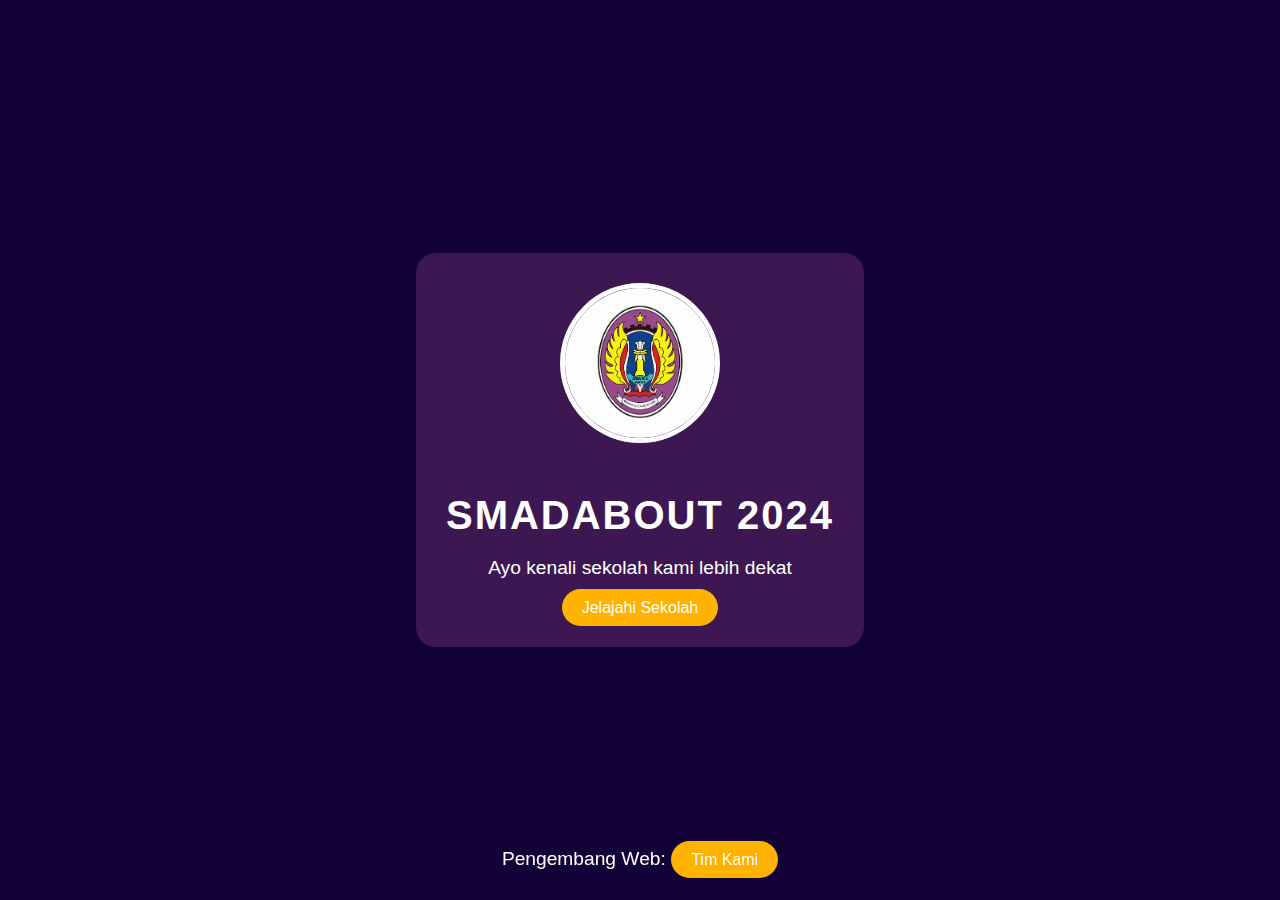
==== index.html @ 38f74fa0 "smadabout" ====
<!DOCTYPE html>
<html lang="id">
<head>
    <meta charset="UTF-8">
    <meta name="viewport" content="width=device-width, initial-scale=1.0">
    <title>SMADABA NEWS 2024</title>
    <style>
        body {
            font-family: 'Poppins', sans-serif;
            margin: 0;
            padding: 0;
            background-color: #120238;
            display: flex;
            justify-content: center;
            align-items: center;
            height: 100vh;
            color: #333;
        }
        .container {
            background-color: #3d1752;
            padding: 30px;
            border-radius: 20px;
            box-shadow: 0 4px 15px rgba(0, 0, 0, 0.2);
            text-align: center;
            color: #fff;
        }
        img {
            max-width: 150px;
            height: auto;
            margin-bottom: 20px;
            border-radius: 100%;
            border: 5px solid #fff;
        }
        h1 {
            font-size: 2.5rem;
            margin-bottom: 10px;
            text-transform: uppercase;
            letter-spacing: 2px;
        }
        p {
            font-size: 1.2rem;
            margin-bottom: 20px;
        }
        a {
            background-color: #ffb300;
            color: #fff;
            padding: 10px 20px;
            border-radius: 25px;
            font-size: 1rem;
            text-decoration: none;
            cursor: pointer;
            transition: background-color 0.3s;
        }
        a:hover {
            background-color: #e07d05;
        }
        .about-us {
            position: fixed;
            bottom: 10px;
            width: 100%;
            text-align: center;
            font-size: 1rem;
            color: #fff;
        }
    </style>
</head>
<body>

    <div class="container">
        <img src="./image/smadaba.jpg" alt="Logo SMADABA">
        <h1>SMADABOUT 2024</h1>
        <p>Ayo kenali sekolah kami lebih dekat</p>
        <a href="halaman-jelajahi.html">Jelajahi Sekolah</a>
    </div>

    <div class="about-us">
        <p>Pengembang Web: <a href="aboutUs.html">Tim Kami</a></p>
    </div>

</body>
</html>
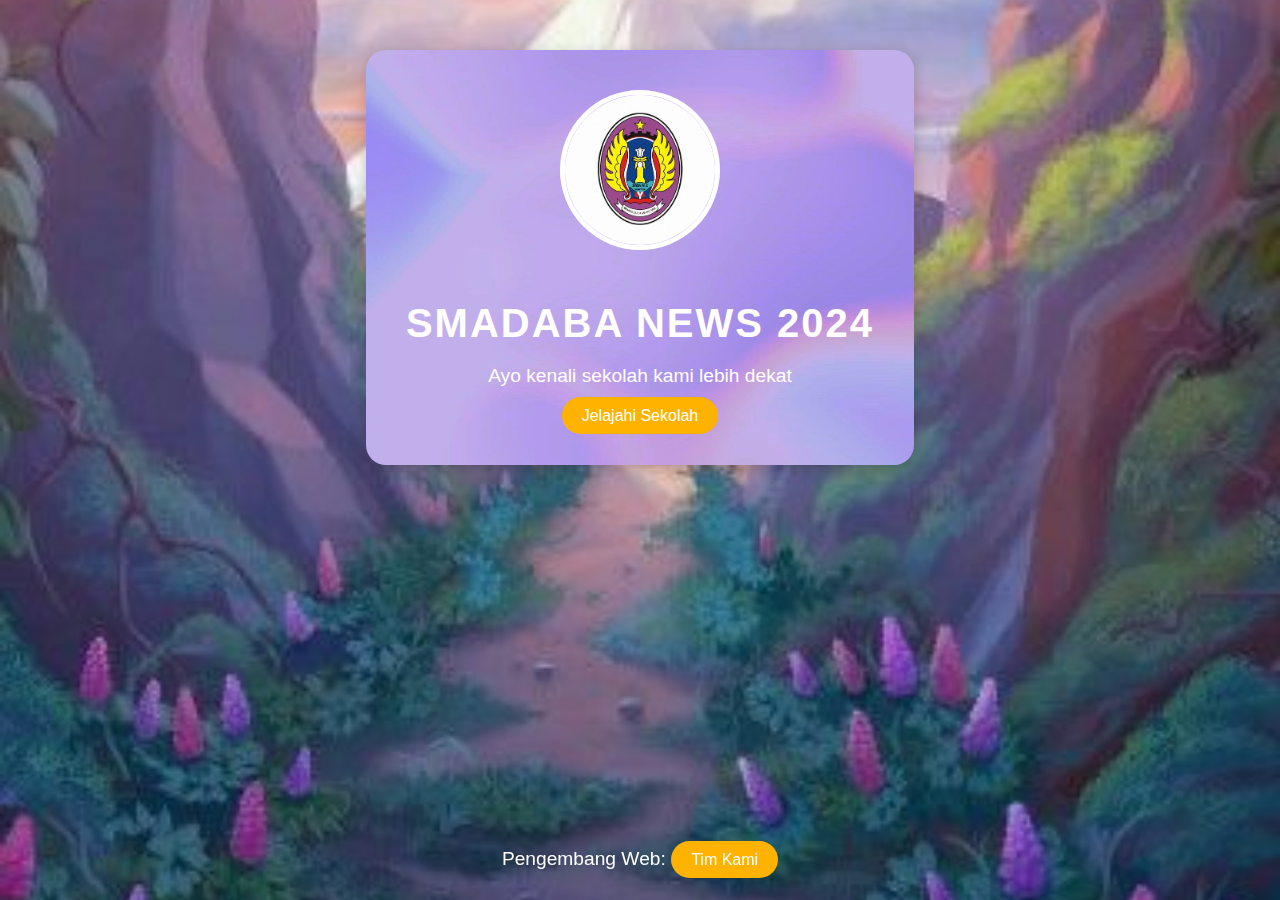
==== commit b8f9a485: "perbarui index" ====
--- a/index.html
+++ b/index.html
@@ -17,12 +17,14 @@
             color: #333;
         }
         .container {
-            background-color: #3d1752;
-            padding: 30px;
+            background-image: -webkit-image-set("./image/bgindex.jpg");
+            padding: 40px;
             border-radius: 20px;
             box-shadow: 0 4px 15px rgba(0, 0, 0, 0.2);
             text-align: center;
             color: #fff;
+            background-size: cover;
+            background-position: center;
         }
         img {
             max-width: 150px;
@@ -62,19 +64,25 @@
             font-size: 1rem;
             color: #fff;
         }
+        body {
+            height: 100%;
+            margin: 50px;
+            background-size: cover;
+            background-position: center;
+        }
     </style>
 </head>
-<body>
+<body background="./image/bgg.jpg">
 
     <div class="container">
         <img src="./image/smadaba.jpg" alt="Logo SMADABA">
-        <h1>SMADABOUT 2024</h1>
+        <h1>SMADABA NEWS 2024</h1>
         <p>Ayo kenali sekolah kami lebih dekat</p>
         <a href="halaman-jelajahi.html">Jelajahi Sekolah</a>
     </div>
 
     <div class="about-us">
-        <p>Pengembang Web: <a href="aboutUs.html">Tim Kami</a></p>
+        <p>Pengembang Web: <a href="aboutus.html">Tim Kami</a></p>
     </div>
 
 </body>
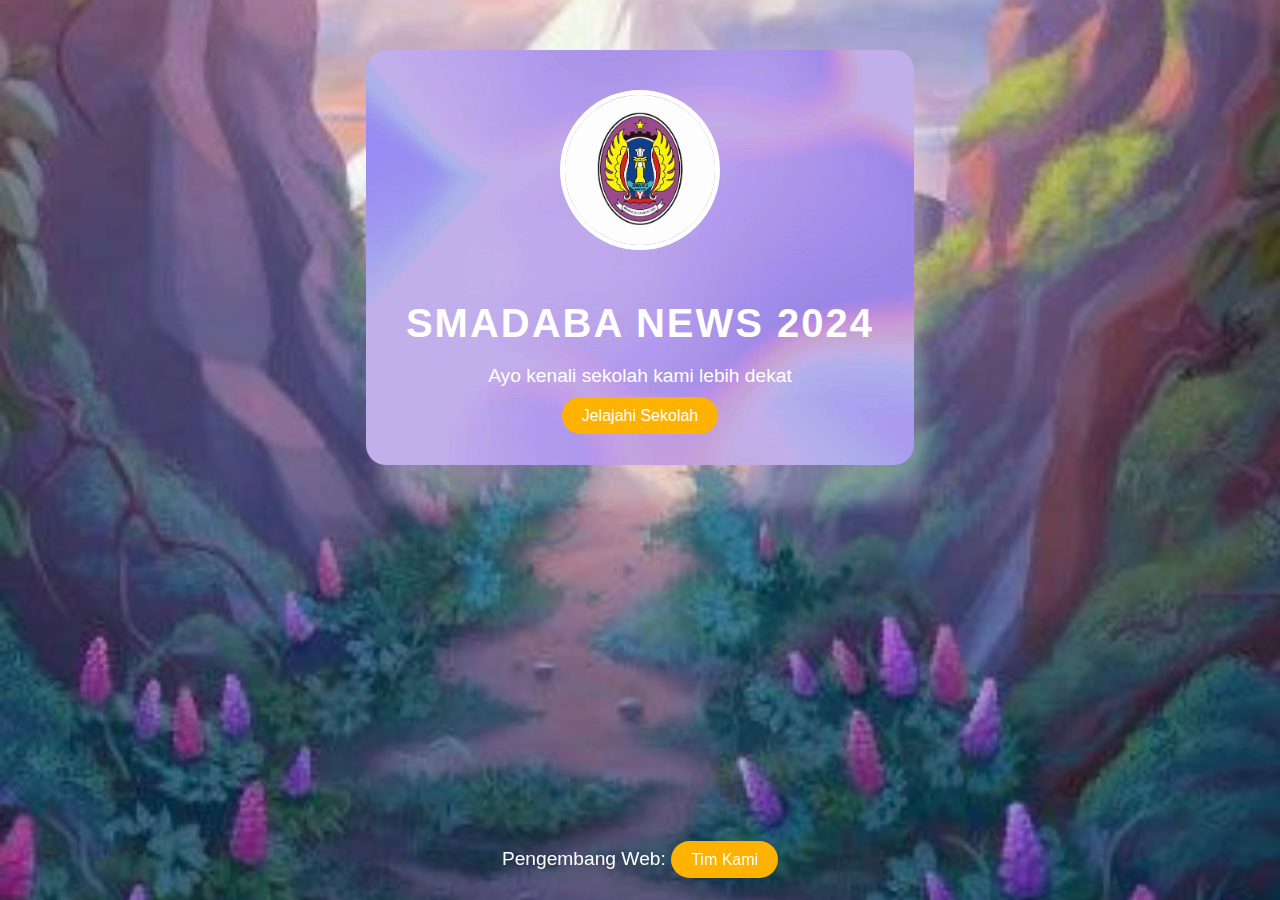
==== commit 99e4c304: "about us" ====
--- a/index.html
+++ b/index.html
@@ -20,7 +20,7 @@
             background-image: -webkit-image-set("./image/bgindex.jpg");
             padding: 40px;
             border-radius: 20px;
-            box-shadow: 0 4px 15px rgba(0, 0, 0, 0.2);
+            box-shadow: 10px 40px 15px rgba(255, 255, 255, 0.2);
             text-align: center;
             color: #fff;
             background-size: cover;
@@ -82,7 +82,7 @@
     </div>
 
     <div class="about-us">
-        <p>Pengembang Web: <a href="aboutus.html">Tim Kami</a></p>
+        <p>Pengembang Web: <a href="aboutUs.html">Tim Kami</a></p>
     </div>
 
 </body>
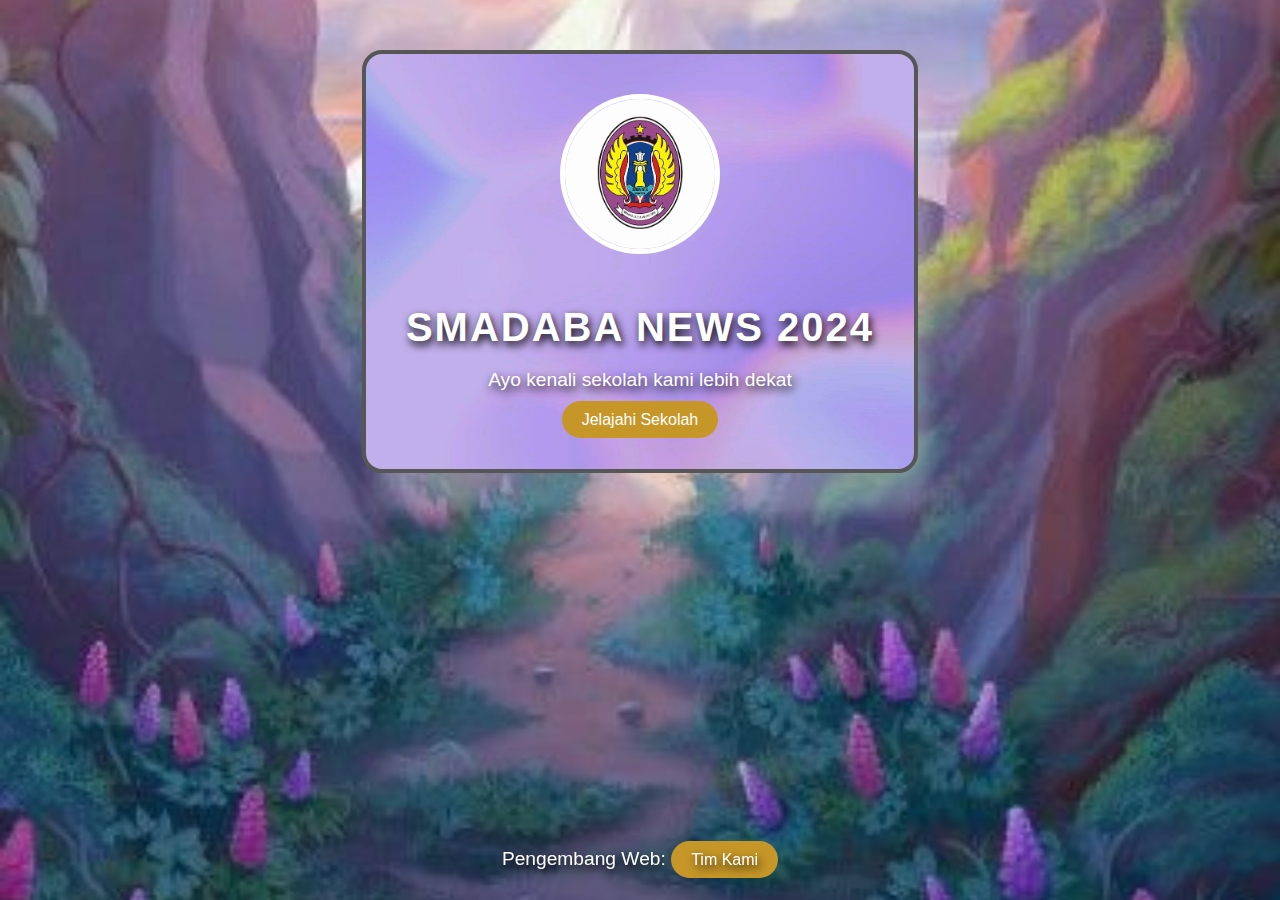
==== commit 0a0b7cb8: "modifikasi index" ====
--- a/index.html
+++ b/index.html
@@ -25,6 +25,7 @@
             color: #fff;
             background-size: cover;
             background-position: center;
+            border: 4px solid #575656;
         }
         img {
             max-width: 150px;
@@ -38,13 +39,15 @@
             margin-bottom: 10px;
             text-transform: uppercase;
             letter-spacing: 2px;
+            text-shadow: 2px 4px 8px rgba(0, 0, 0, 1);
         }
         p {
             font-size: 1.2rem;
             margin-bottom: 20px;
+            text-shadow: 2px 4px 10px rgba(0, 0, 0, 2);
         }
         a {
-            background-color: #ffb300;
+            background-color: #c69728;
             color: #fff;
             padding: 10px 20px;
             border-radius: 25px;
@@ -82,7 +85,7 @@
     </div>
 
     <div class="about-us">
-        <p>Pengembang Web: <a href="aboutUs.html">Tim Kami</a></p>
+        <p>Pengembang Web: <a href="aboutus.html">Tim Kami</a></p>
     </div>
 
 </body>
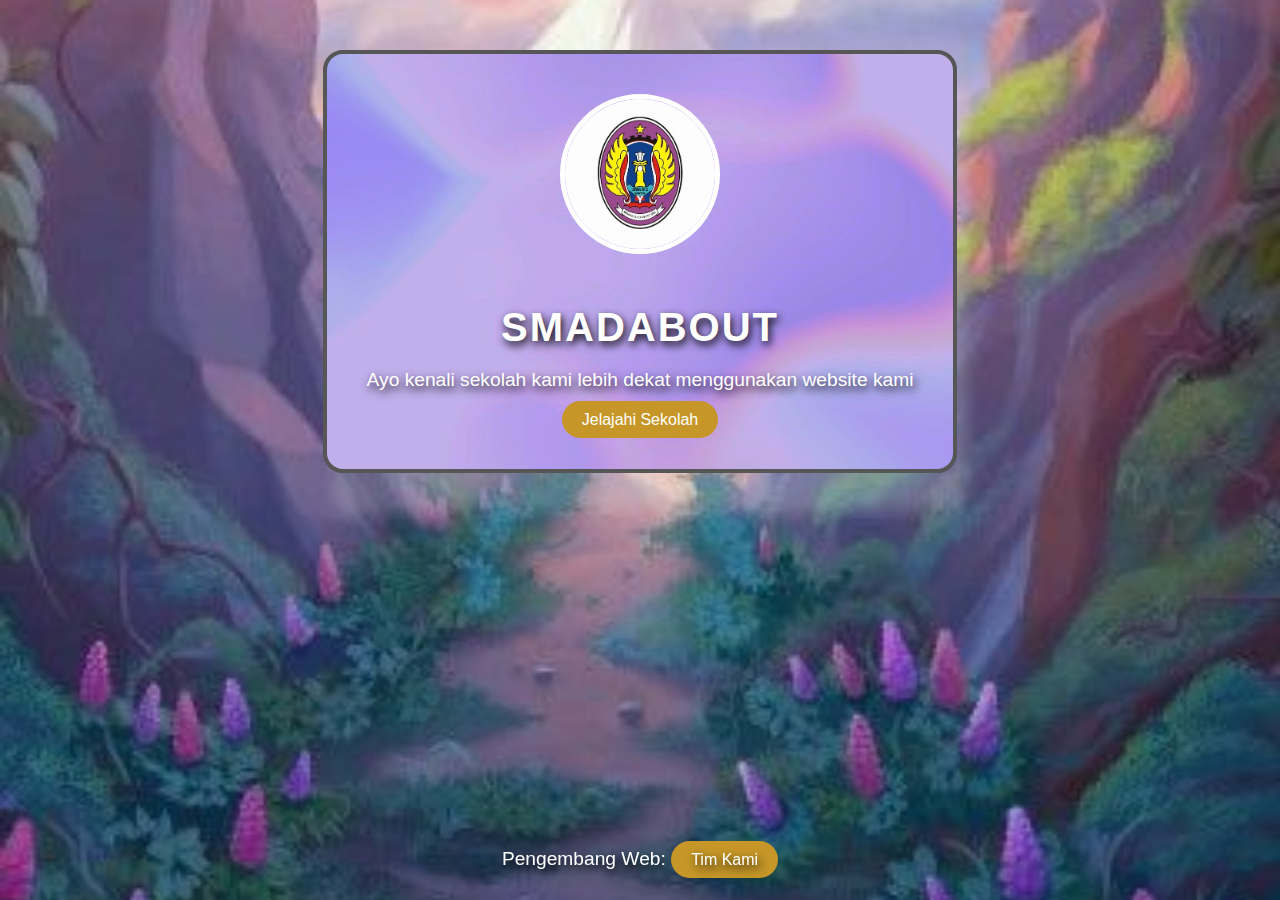
==== commit 46575d07: "memperbarui index" ====
--- a/index.html
+++ b/index.html
@@ -79,8 +79,8 @@
 
     <div class="container">
         <img src="./image/smadaba.jpg" alt="Logo SMADABA">
-        <h1>SMADABA NEWS 2024</h1>
-        <p>Ayo kenali sekolah kami lebih dekat</p>
+        <h1>SMADABOUT</h1>
+        <p>Ayo kenali sekolah kami lebih dekat menggunakan website kami</p>
         <a href="halaman-jelajahi.html">Jelajahi Sekolah</a>
     </div>
 
